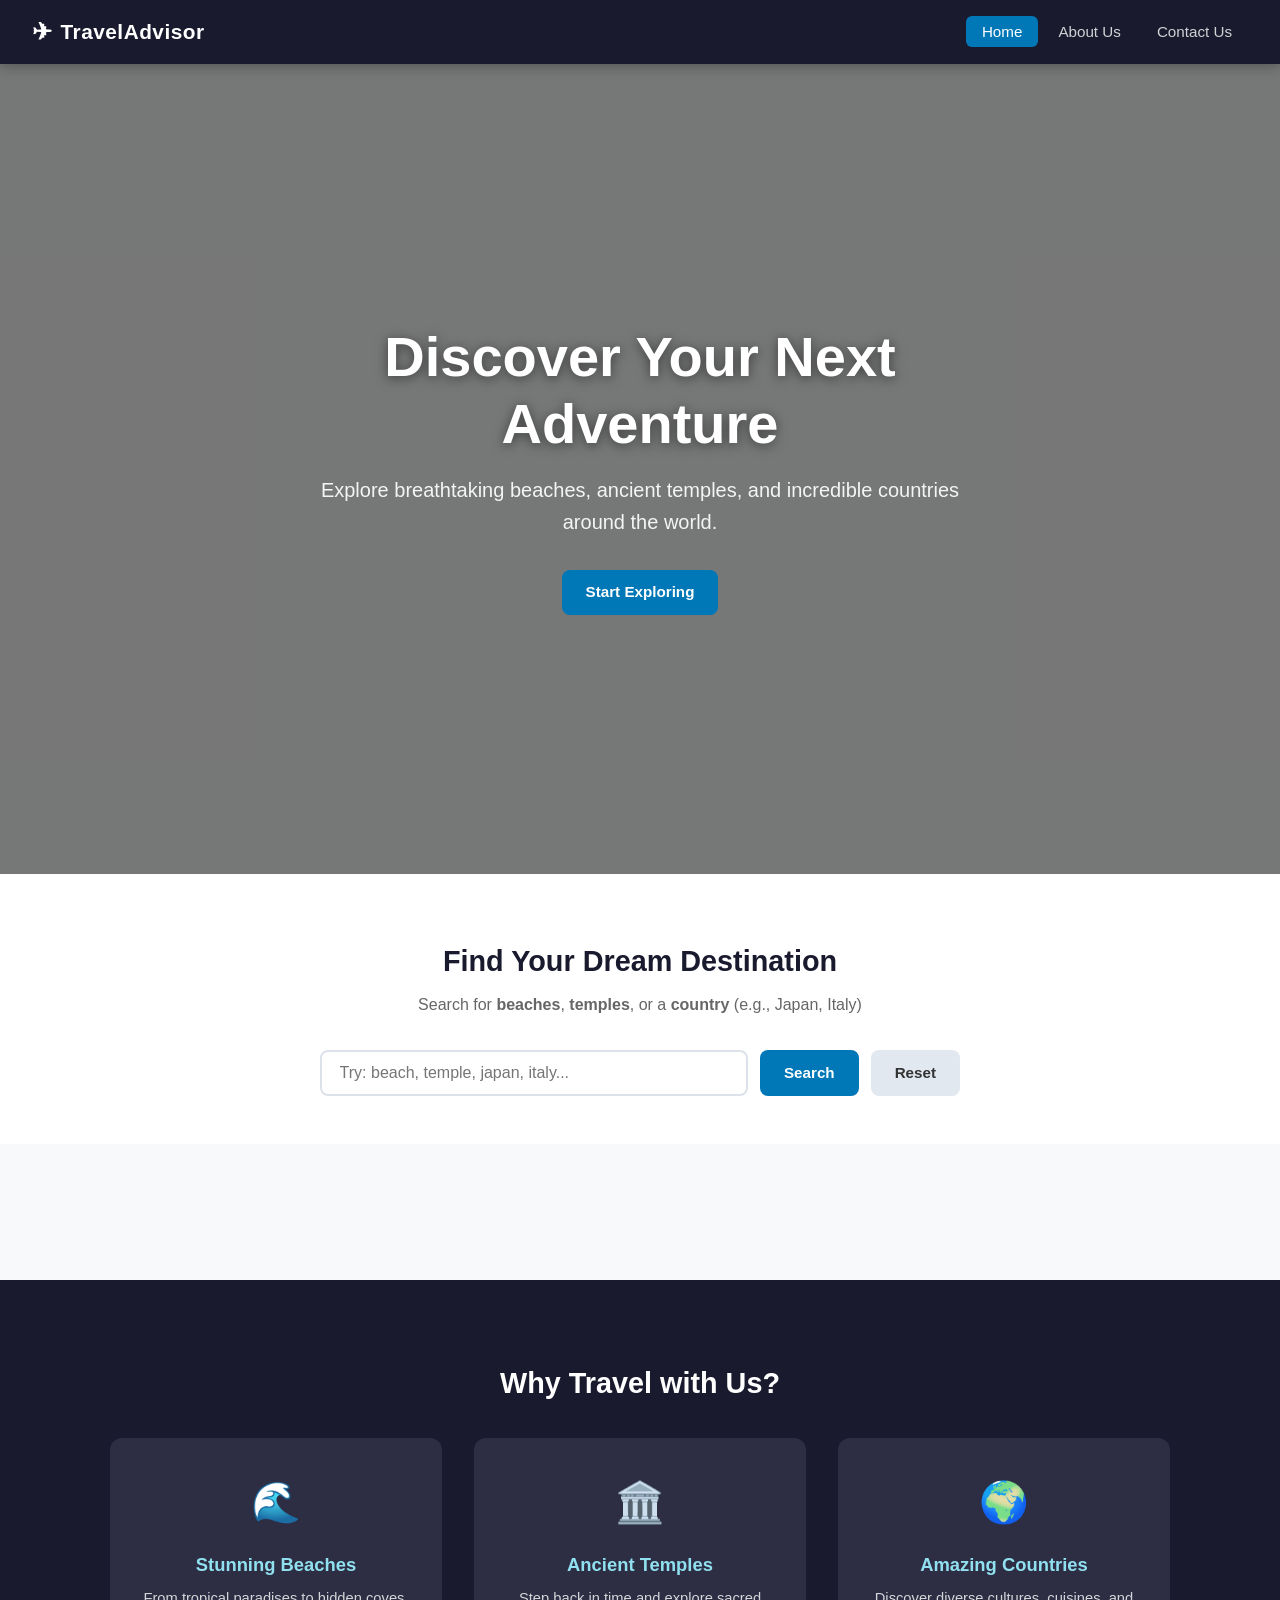
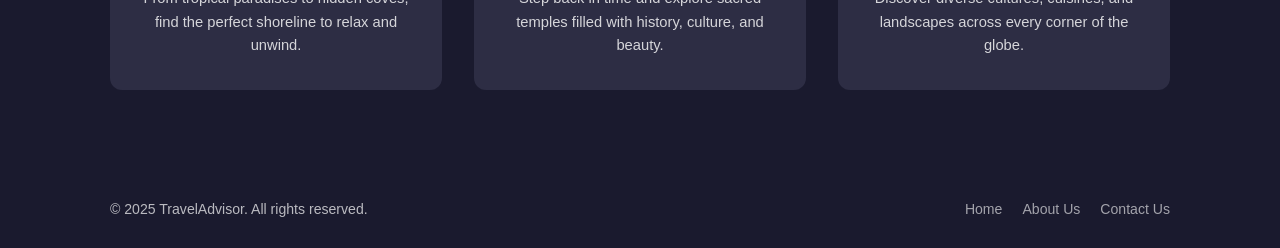
==== index.html @ 8dea86bb "feat: complete Travel Recommendation Web Application - index.html: Home page with hero section, sear" ====
<!doctype html>
<html lang="en">
  <head>
    <meta charset="UTF-8" />
    <meta name="viewport" content="width=device-width, initial-scale=1.0" />
    <title>Travel Recommendations</title>
    <link rel="stylesheet" href="style.css" />
  </head>
  <body>
    <!-- ===== NAVBAR ===== -->
    <nav class="navbar">
      <div class="nav-brand">
        <span class="brand-icon">✈</span>
        <span class="brand-text">TravelAdvisor</span>
      </div>
      <ul class="nav-links">
        <li><a href="index.html" class="active">Home</a></li>
        <li><a href="about.html">About Us</a></li>
        <li><a href="contact.html">Contact Us</a></li>
      </ul>
      <button class="nav-toggle" aria-label="Toggle menu">&#9776;</button>
    </nav>

    <!-- ===== HERO ===== -->
    <header class="hero">
      <div class="hero-overlay"></div>
      <div class="hero-content">
        <h1>Discover Your Next Adventure</h1>
        <p>
          Explore breathtaking beaches, ancient temples, and incredible
          countries around the world.
        </p>
        <a href="#search-section" class="btn btn-primary">Start Exploring</a>
      </div>
    </header>

    <!-- ===== SEARCH SECTION ===== -->
    <section class="search-section" id="search-section">
      <div class="container">
        <h2 class="section-title">Find Your Dream Destination</h2>
        <p class="section-subtitle">
          Search for <strong>beaches</strong>, <strong>temples</strong>, or a
          <strong>country</strong> (e.g., Japan, Italy)
        </p>
        <div class="search-bar">
          <input
            type="text"
            id="searchInput"
            placeholder="Try: beach, temple, japan, italy..."
            autocomplete="off"
          />
          <button class="btn btn-primary" id="searchBtn">Search</button>
          <button class="btn btn-secondary" id="resetBtn">Reset</button>
        </div>
      </div>
    </section>

    <!-- ===== RESULTS SECTION ===== -->
    <section class="results-section" id="results-section">
      <div class="container">
        <h2 class="section-title" id="resultsTitle" style="display: none"></h2>
        <div class="cards-grid" id="resultsGrid"></div>
        <p class="no-results" id="noResults" style="display: none">
          No results found. Try searching for <strong>beach</strong>,
          <strong>temple</strong>, or a country like <strong>Japan</strong>.
        </p>
      </div>
    </section>

    <!-- ===== HIGHLIGHTS ===== -->
    <section class="highlights-section">
      <div class="container">
        <h2 class="section-title">Why Travel with Us?</h2>
        <div class="highlights-grid">
          <div class="highlight-card">
            <div class="highlight-icon">🌊</div>
            <h3>Stunning Beaches</h3>
            <p>
              From tropical paradises to hidden coves, find the perfect
              shoreline to relax and unwind.
            </p>
          </div>
          <div class="highlight-card">
            <div class="highlight-icon">🏛️</div>
            <h3>Ancient Temples</h3>
            <p>
              Step back in time and explore sacred temples filled with history,
              culture, and beauty.
            </p>
          </div>
          <div class="highlight-card">
            <div class="highlight-icon">🌍</div>
            <h3>Amazing Countries</h3>
            <p>
              Discover diverse cultures, cuisines, and landscapes across every
              corner of the globe.
            </p>
          </div>
        </div>
      </div>
    </section>

    <!-- ===== FOOTER ===== -->
    <footer class="footer">
      <div class="container footer-inner">
        <p>&copy; 2025 TravelAdvisor. All rights reserved.</p>
        <ul class="footer-links">
          <li><a href="index.html">Home</a></li>
          <li><a href="about.html">About Us</a></li>
          <li><a href="contact.html">Contact Us</a></li>
        </ul>
      </div>
    </footer>

    <script src="script.js"></script>
  </body>
</html>
---- style.css ----
/* ====================================================
   TRAVEL RECOMMENDATION WEB APPLICATION – style.css
   ==================================================== */

/* ---------- CSS Variables ---------- */
:root {
  --primary: #0077b6;
  --primary-dark: #005f8e;
  --primary-light: #90e0ef;
  --accent: #f4a261;
  --accent-dark: #e07d3b;
  --dark: #1a1a2e;
  --dark-light: #2d2d44;
  --text: #333;
  --text-light: #666;
  --bg: #f8f9fa;
  --white: #fff;
  --shadow: 0 4px 20px rgba(0, 0, 0, 0.1);
  --shadow-hover: 0 8px 30px rgba(0, 0, 0, 0.18);
  --radius: 12px;
  --transition: 0.3s ease;
}

/* ---------- Reset ---------- */
*,
*::before,
*::after {
  box-sizing: border-box;
  margin: 0;
  padding: 0;
}

html {
  scroll-behavior: smooth;
}

body {
  font-family: "Segoe UI", Tahoma, Geneva, Verdana, sans-serif;
  color: var(--text);
  background: var(--bg);
  line-height: 1.6;
}

img {
  max-width: 100%;
  display: block;
}

a {
  text-decoration: none;
  color: inherit;
}

ul {
  list-style: none;
}

/* ---------- Container ---------- */
.container {
  max-width: 1100px;
  margin: 0 auto;
  padding: 0 1.25rem;
}

/* ====================================================
   NAVBAR
   ==================================================== */
.navbar {
  display: flex;
  align-items: center;
  justify-content: space-between;
  background: var(--dark);
  padding: 0 2rem;
  height: 64px;
  position: sticky;
  top: 0;
  z-index: 1000;
  box-shadow: 0 2px 12px rgba(0, 0, 0, 0.3);
}

.nav-brand {
  display: flex;
  align-items: center;
  gap: 0.5rem;
  color: var(--white);
  font-size: 1.3rem;
  font-weight: 700;
  letter-spacing: 0.5px;
}

.brand-icon {
  font-size: 1.5rem;
}

.nav-links {
  display: flex;
  gap: 0.25rem;
}

.nav-links a {
  color: rgba(255, 255, 255, 0.8);
  padding: 0.45rem 1rem;
  border-radius: 6px;
  font-weight: 500;
  font-size: 0.95rem;
  transition:
    background var(--transition),
    color var(--transition);
}

.nav-links a:hover,
.nav-links a.active {
  background: var(--primary);
  color: var(--white);
}

.nav-toggle {
  display: none;
  background: none;
  border: none;
  color: var(--white);
  font-size: 1.5rem;
  cursor: pointer;
}

/* ====================================================
   BUTTONS
   ==================================================== */
.btn {
  display: inline-block;
  padding: 0.65rem 1.5rem;
  border: none;
  border-radius: 8px;
  font-size: 0.95rem;
  font-weight: 600;
  cursor: pointer;
  transition:
    background var(--transition),
    transform var(--transition),
    box-shadow var(--transition);
  white-space: nowrap;
}

.btn-primary {
  background: var(--primary);
  color: var(--white);
}

.btn-primary:hover {
  background: var(--primary-dark);
  transform: translateY(-2px);
  box-shadow: 0 4px 12px rgba(0, 119, 182, 0.4);
}

.btn-secondary {
  background: #e2e8f0;
  color: var(--text);
}

.btn-secondary:hover {
  background: #cbd5e1;
  transform: translateY(-2px);
}

.btn-full {
  width: 100%;
  text-align: center;
  padding: 0.85rem;
  font-size: 1rem;
}

/* ====================================================
   HERO – Home
   ==================================================== */
.hero {
  position: relative;
  height: 90vh;
  min-height: 500px;
  background: url("https://images.unsplash.com/photo-1476514525535-07fb3b4ae5f1?w=1400&q=80")
    center/cover no-repeat;
  display: flex;
  align-items: center;
  justify-content: center;
  text-align: center;
}

.hero-overlay {
  position: absolute;
  inset: 0;
  background: rgba(0, 0, 0, 0.52);
}

.hero-content {
  position: relative;
  z-index: 1;
  color: var(--white);
  padding: 1rem;
  max-width: 720px;
}

.hero-content h1 {
  font-size: clamp(2rem, 5vw, 3.5rem);
  font-weight: 800;
  margin-bottom: 1rem;
  line-height: 1.2;
  text-shadow: 0 2px 12px rgba(0, 0, 0, 0.5);
}

.hero-content p {
  font-size: clamp(1rem, 2.5vw, 1.25rem);
  margin-bottom: 2rem;
  opacity: 0.92;
}

/* ====================================================
   PAGE HERO – About & Contact
   ==================================================== */
.page-hero {
  position: relative;
  height: 320px;
  background: url("https://images.unsplash.com/photo-1501854140801-50d01698950b?w=1400&q=80")
    center/cover no-repeat;
  display: flex;
  align-items: center;
  justify-content: center;
  text-align: center;
}

.contact-hero {
  background-image: url("https://images.unsplash.com/photo-1516912481808-3406841bd33c?w=1400&q=80");
}

.page-hero .hero-content h1 {
  font-size: clamp(1.8rem, 4vw, 3rem);
}

/* ====================================================
   SECTIONS – shared
   ==================================================== */
.section-title {
  text-align: center;
  font-size: 1.8rem;
  font-weight: 700;
  color: var(--dark);
  margin-bottom: 0.5rem;
}

.section-subtitle {
  text-align: center;
  color: var(--text-light);
  margin-bottom: 2rem;
  font-size: 1rem;
}

/* ====================================================
   SEARCH SECTION
   ==================================================== */
.search-section {
  background: var(--white);
  padding: 4rem 0 3rem;
}

.search-bar {
  display: flex;
  gap: 0.75rem;
  max-width: 640px;
  margin: 0 auto;
  flex-wrap: wrap;
}

.search-bar input {
  flex: 1;
  min-width: 200px;
  padding: 0.75rem 1.1rem;
  border: 2px solid #dde2ea;
  border-radius: 8px;
  font-size: 1rem;
  outline: none;
  transition: border-color var(--transition);
  color: var(--text);
}

.search-bar input:focus {
  border-color: var(--primary);
}

/* ====================================================
   RESULTS SECTION
   ==================================================== */
.results-section {
  padding: 3rem 0 4rem;
  background: var(--bg);
  min-height: 60px;
}

.cards-grid {
  display: grid;
  grid-template-columns: repeat(auto-fill, minmax(280px, 1fr));
  gap: 1.75rem;
  margin-top: 1.5rem;
}

/* ===== Card ===== */
.card {
  background: var(--white);
  border-radius: var(--radius);
  overflow: hidden;
  box-shadow: var(--shadow);
  transition:
    transform var(--transition),
    box-shadow var(--transition);
  display: flex;
  flex-direction: column;
}

.card:hover {
  transform: translateY(-6px);
  box-shadow: var(--shadow-hover);
}

.card img {
  width: 100%;
  height: 210px;
  object-fit: cover;
}

.card-body {
  padding: 1.25rem;
  flex: 1;
  display: flex;
  flex-direction: column;
  gap: 0.5rem;
}

.card-tag {
  display: inline-block;
  background: var(--primary-light);
  color: var(--primary-dark);
  font-size: 0.72rem;
  font-weight: 700;
  text-transform: uppercase;
  letter-spacing: 0.8px;
  padding: 0.2rem 0.65rem;
  border-radius: 4px;
  width: fit-content;
}

.card-title {
  font-size: 1.15rem;
  font-weight: 700;
  color: var(--dark);
}

.card-desc {
  font-size: 0.92rem;
  color: var(--text-light);
  flex: 1;
}

.card-btn {
  margin-top: 0.75rem;
  display: inline-block;
  background: var(--primary);
  color: var(--white);
  padding: 0.5rem 1.1rem;
  border-radius: 6px;
  font-weight: 600;
  font-size: 0.88rem;
  width: fit-content;
  transition: background var(--transition);
}

.card-btn:hover {
  background: var(--primary-dark);
}

.no-results {
  text-align: center;
  color: var(--text-light);
  font-size: 1rem;
  padding: 2rem 0;
}

/* ====================================================
   HIGHLIGHTS SECTION
   ==================================================== */
.highlights-section {
  background: var(--dark);
  padding: 5rem 0;
  color: var(--white);
}

.highlights-section .section-title {
  color: var(--white);
}

.highlights-grid {
  display: grid;
  grid-template-columns: repeat(auto-fit, minmax(240px, 1fr));
  gap: 2rem;
  margin-top: 2rem;
}

.highlight-card {
  background: var(--dark-light);
  border-radius: var(--radius);
  padding: 2rem 1.5rem;
  text-align: center;
  transition: transform var(--transition);
}

.highlight-card:hover {
  transform: translateY(-4px);
}

.highlight-icon {
  font-size: 2.5rem;
  margin-bottom: 1rem;
}

.highlight-card h3 {
  font-size: 1.15rem;
  font-weight: 700;
  margin-bottom: 0.5rem;
  color: var(--primary-light);
}

.highlight-card p {
  font-size: 0.92rem;
  opacity: 0.8;
}

/* ====================================================
   ABOUT PAGE
   ==================================================== */
.about-section {
  padding: 5rem 0;
  background: var(--white);
}

.about-intro {
  display: grid;
  grid-template-columns: 1fr 1fr;
  gap: 3rem;
  align-items: center;
}

.about-text h2 {
  font-size: 1.8rem;
  font-weight: 700;
  color: var(--dark);
  margin-bottom: 1rem;
}

.about-text p {
  color: var(--text-light);
  margin-bottom: 1rem;
  font-size: 1rem;
}

.about-image img {
  border-radius: var(--radius);
  box-shadow: var(--shadow);
  height: 320px;
  width: 100%;
  object-fit: cover;
}

.values-section {
  padding: 5rem 0;
  background: var(--bg);
}

.values-grid {
  display: grid;
  grid-template-columns: repeat(auto-fit, minmax(220px, 1fr));
  gap: 1.5rem;
  margin-top: 2rem;
}

.value-card {
  background: var(--white);
  border-radius: var(--radius);
  padding: 2rem 1.3rem;
  text-align: center;
  box-shadow: var(--shadow);
  transition: transform var(--transition);
}

.value-card:hover {
  transform: translateY(-4px);
}

.value-icon {
  font-size: 2.2rem;
  margin-bottom: 0.75rem;
}

.value-card h3 {
  font-size: 1.05rem;
  font-weight: 700;
  color: var(--dark);
  margin-bottom: 0.5rem;
}

.value-card p {
  font-size: 0.9rem;
  color: var(--text-light);
}

.team-section {
  padding: 5rem 0;
  background: var(--white);
}

.team-grid {
  display: grid;
  grid-template-columns: repeat(auto-fit, minmax(240px, 1fr));
  gap: 2rem;
  margin-top: 2rem;
}

.team-card {
  text-align: center;
  border-radius: var(--radius);
  overflow: hidden;
  box-shadow: var(--shadow);
  background: var(--bg);
  padding-bottom: 1.5rem;
  transition: transform var(--transition);
}

.team-card:hover {
  transform: translateY(-4px);
}

.team-card img {
  width: 100%;
  height: 220px;
  object-fit: cover;
  object-position: top;
}

.team-card h3 {
  font-size: 1.1rem;
  font-weight: 700;
  color: var(--dark);
  margin: 1rem 1rem 0.25rem;
}

.team-role {
  font-size: 0.83rem;
  font-weight: 600;
  color: var(--primary);
  text-transform: uppercase;
  letter-spacing: 0.5px;
  margin: 0 1rem 0.5rem;
}

.team-card p:last-child {
  font-size: 0.88rem;
  color: var(--text-light);
  margin: 0 1.25rem;
}

/* ====================================================
   CONTACT PAGE
   ==================================================== */
.contact-section {
  padding: 5rem 0;
  background: var(--bg);
}

.contact-wrapper {
  display: grid;
  grid-template-columns: 1fr 1.4fr;
  gap: 3rem;
  align-items: start;
}

.contact-info h2,
.contact-form-wrapper h2 {
  font-size: 1.5rem;
  font-weight: 700;
  color: var(--dark);
  margin-bottom: 1rem;
}

.contact-info > p {
  color: var(--text-light);
  margin-bottom: 1.5rem;
  font-size: 0.96rem;
}

.contact-details {
  display: flex;
  flex-direction: column;
  gap: 1rem;
}

.contact-details li {
  display: flex;
  align-items: flex-start;
  gap: 0.75rem;
  color: var(--text);
  font-size: 0.95rem;
}

.contact-icon {
  font-size: 1.1rem;
  flex-shrink: 0;
  margin-top: 0.05rem;
}

/* Form */
.contact-form-wrapper {
  background: var(--white);
  border-radius: var(--radius);
  padding: 2rem;
  box-shadow: var(--shadow);
}

.contact-form {
  display: flex;
  flex-direction: column;
  gap: 1.25rem;
}

.form-group {
  display: flex;
  flex-direction: column;
  gap: 0.35rem;
}

.form-group label {
  font-size: 0.9rem;
  font-weight: 600;
  color: var(--dark);
}

.required {
  color: #e53e3e;
}

.form-group input,
.form-group textarea {
  padding: 0.7rem 1rem;
  border: 2px solid #dde2ea;
  border-radius: 8px;
  font-size: 0.95rem;
  color: var(--text);
  font-family: inherit;
  outline: none;
  transition: border-color var(--transition);
  resize: vertical;
}

.form-group input:focus,
.form-group textarea:focus {
  border-color: var(--primary);
}

.form-group input.error,
.form-group textarea.error {
  border-color: #e53e3e;
}

.field-error {
  font-size: 0.8rem;
  color: #e53e3e;
  min-height: 1em;
}

.form-success {
  text-align: center;
  padding: 2rem;
}

.success-icon {
  font-size: 3rem;
  display: block;
  margin-bottom: 1rem;
}

.form-success h3 {
  font-size: 1.4rem;
  color: var(--dark);
  margin-bottom: 0.5rem;
}

.form-success p {
  color: var(--text-light);
}

/* ====================================================
   FOOTER
   ==================================================== */
.footer {
  background: var(--dark);
  color: rgba(255, 255, 255, 0.7);
  padding: 1.75rem 0;
}

.footer-inner {
  display: flex;
  align-items: center;
  justify-content: space-between;
  flex-wrap: wrap;
  gap: 1rem;
  font-size: 0.88rem;
}

.footer-links {
  display: flex;
  gap: 1.25rem;
}

.footer-links a {
  color: rgba(255, 255, 255, 0.6);
  transition: color var(--transition);
}

.footer-links a:hover {
  color: var(--primary-light);
}

/* ====================================================
   RESPONSIVE
   ==================================================== */
@media (max-width: 768px) {
  .nav-links {
    display: none;
    position: absolute;
    top: 64px;
    left: 0;
    right: 0;
    background: var(--dark-light);
    flex-direction: column;
    padding: 1rem 1.5rem;
    gap: 0.25rem;
  }

  .nav-links.open {
    display: flex;
  }

  .nav-toggle {
    display: block;
  }

  .hero {
    height: 70vh;
  }

  .about-intro {
    grid-template-columns: 1fr;
  }

  .about-image {
    order: -1;
  }

  .contact-wrapper {
    grid-template-columns: 1fr;
  }

  .search-bar {
    flex-direction: column;
  }

  .search-bar input,
  .search-bar .btn {
    width: 100%;
  }

  .footer-inner {
    flex-direction: column;
    text-align: center;
  }
}

@media (max-width: 480px) {
  .page-hero {
    height: 220px;
  }

  .section-title {
    font-size: 1.4rem;
  }
}
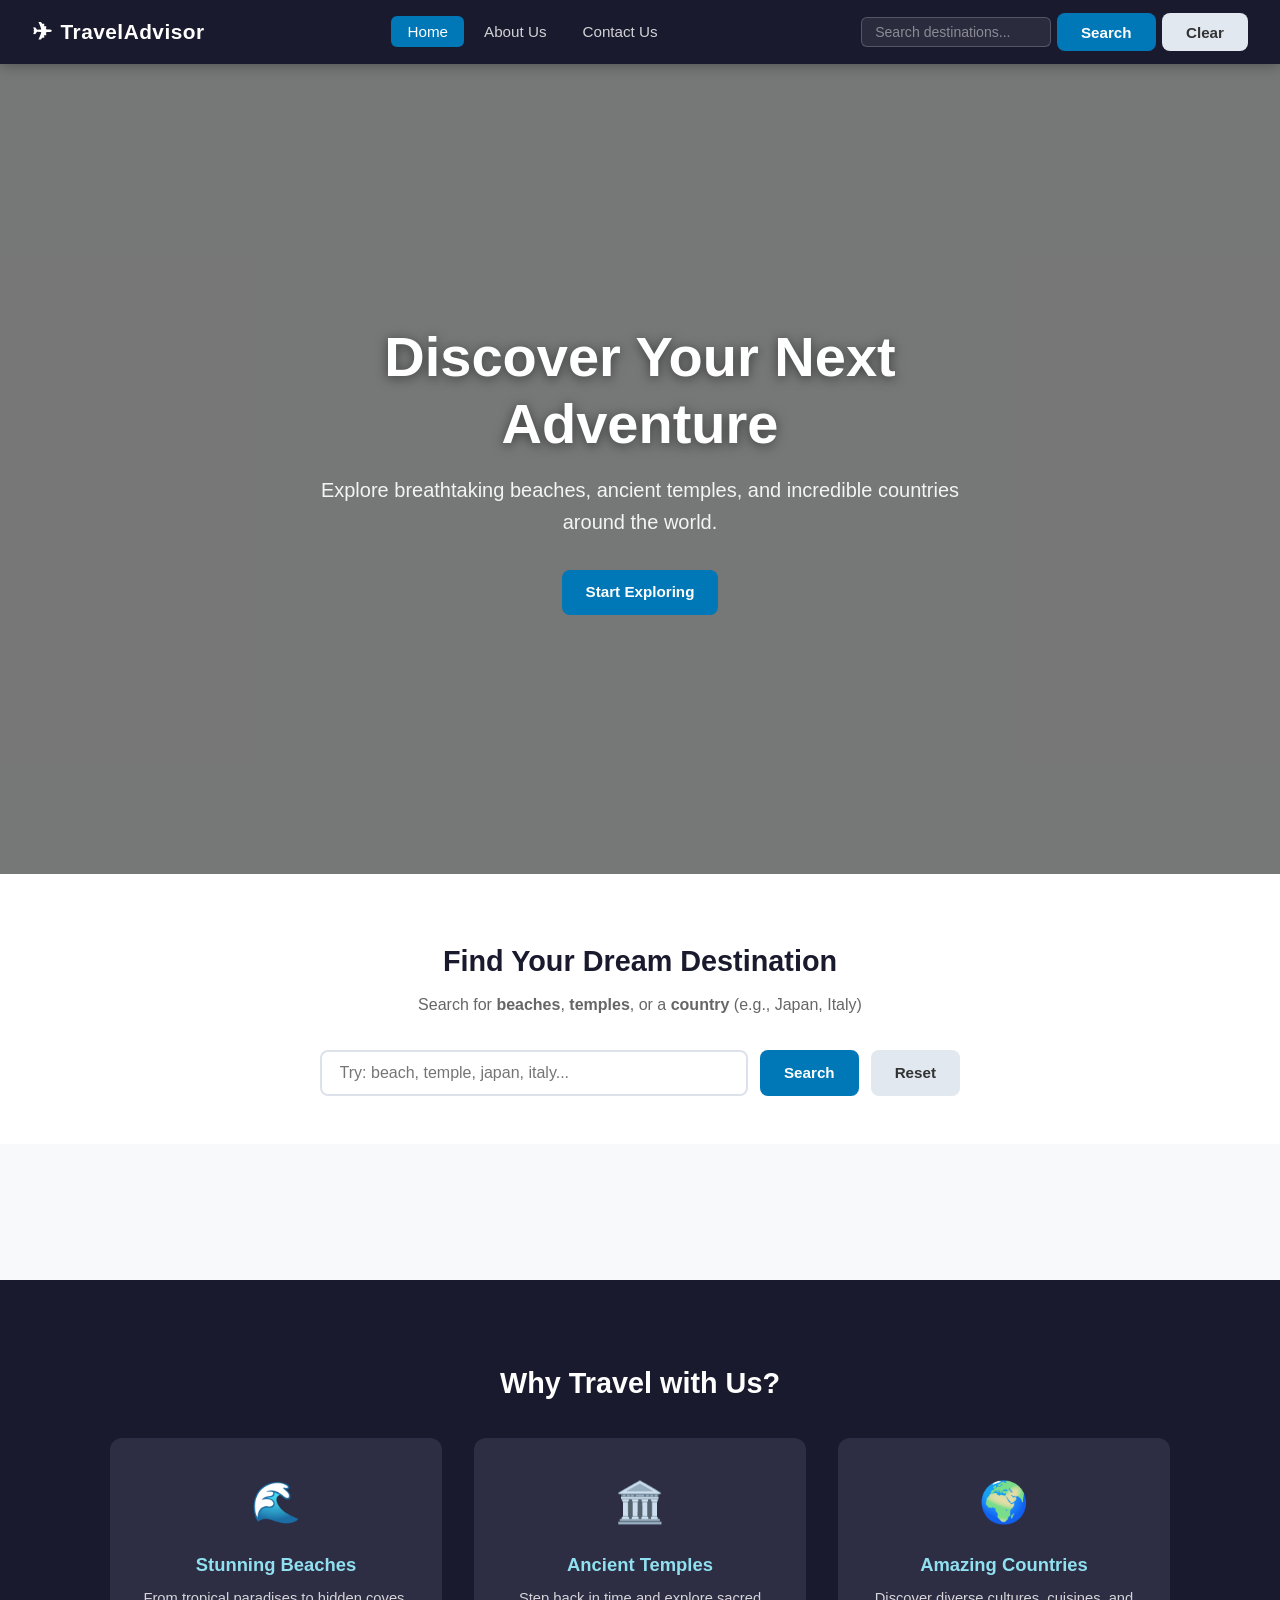
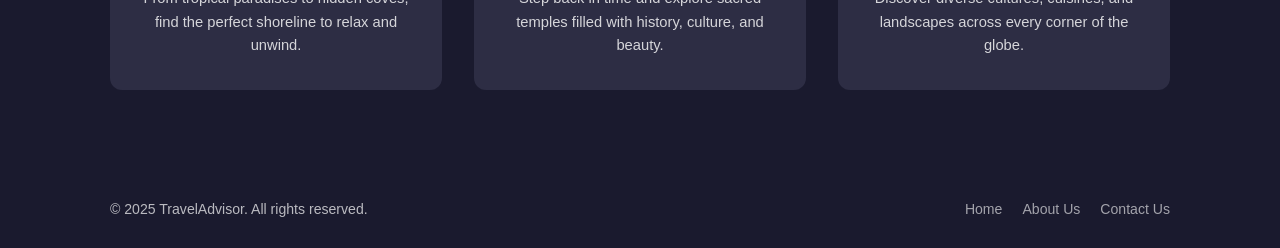
==== commit 1645bd63: "Edición de navbar para incluir search input" ====
--- a/index.html
+++ b/index.html
@@ -18,6 +18,20 @@
         <li><a href="about.html">About Us</a></li>
         <li><a href="contact.html">Contact Us</a></li>
       </ul>
+      <div class="nav-search">
+        <input
+          type="text"
+          id="navSearchInput"
+          placeholder="Search destinations..."
+          autocomplete="off"
+        />
+        <button class="btn btn-primary btn-nav" id="navSearchBtn">
+          Search
+        </button>
+        <button class="btn btn-secondary btn-nav" id="navClearBtn">
+          Clear
+        </button>
+      </div>
       <button class="nav-toggle" aria-label="Toggle menu">&#9776;</button>
     </nav>
 
--- a/style.css
+++ b/style.css
@@ -114,6 +114,40 @@
   color: var(--white);
 }
 
+.nav-search {
+  display: flex;
+  align-items: center;
+  gap: 0.4rem;
+}
+
+.nav-search input {
+  padding: 0.4rem 0.85rem;
+  border: 1.5px solid rgba(255, 255, 255, 0.2);
+  border-radius: 6px;
+  background: rgba(255, 255, 255, 0.08);
+  color: var(--white);
+  font-size: 0.88rem;
+  outline: none;
+  width: 190px;
+  transition:
+    border-color var(--transition),
+    background var(--transition);
+}
+
+.nav-search input::placeholder {
+  color: rgba(255, 255, 255, 0.45);
+}
+
+.nav-search input:focus {
+  border-color: var(--primary-light);
+  background: rgba(255, 255, 255, 0.14);
+}
+
+.btn-nav {
+  padding: 0.38rem 0.85rem;
+  font-size: 0.82rem;
+}
+
 .nav-toggle {
   display: none;
   background: none;
@@ -728,6 +762,10 @@
    RESPONSIVE
    ==================================================== */
 @media (max-width: 768px) {
+  .nav-search {
+    display: none;
+  }
+
   .nav-links {
     display: none;
     position: absolute;
